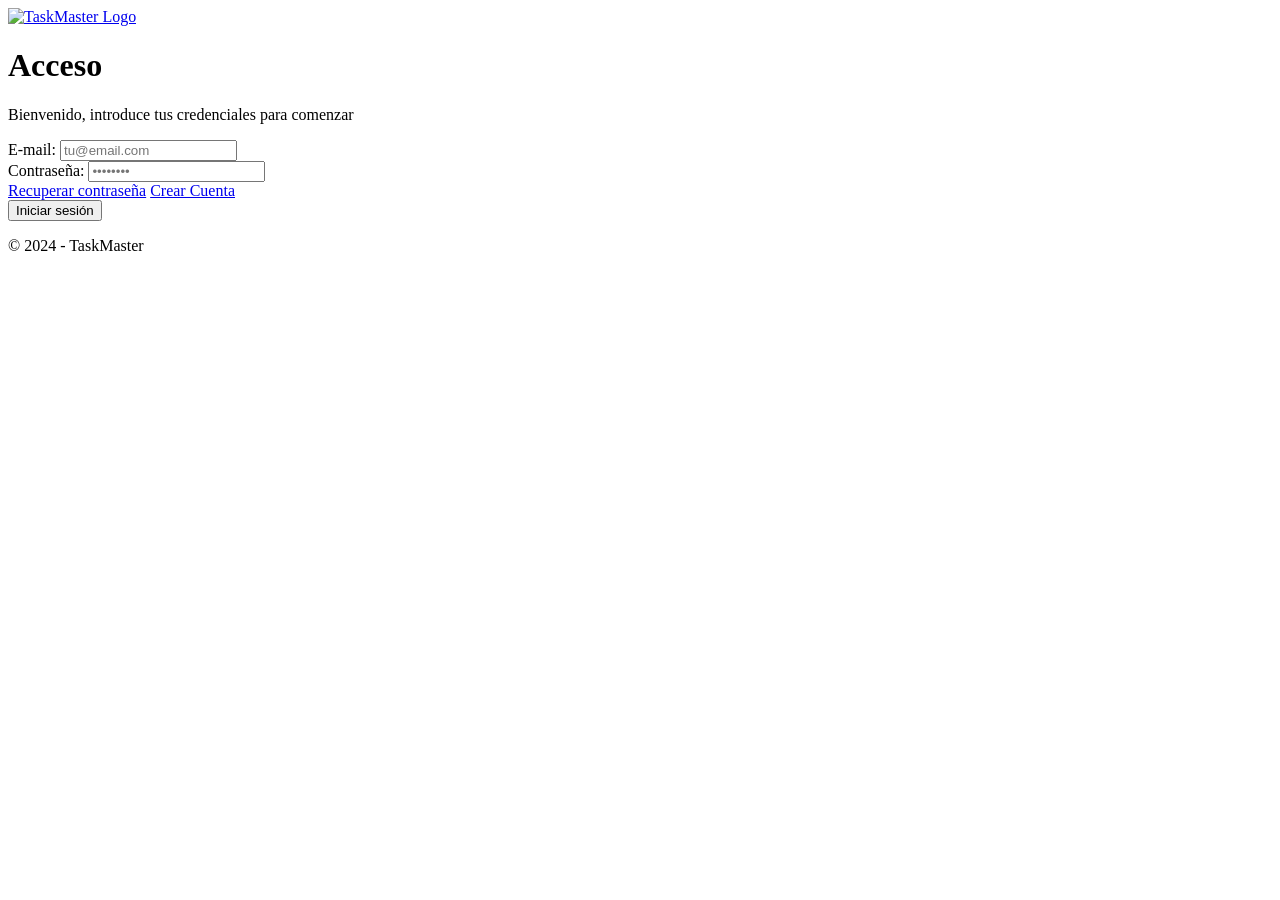
==== taskMaster/src/html/index.html @ b109d9be "Initial commit - add base files (HTML, CSS, JS)" ====
<!DOCTYPE html>
<html lang="en">
<head>
    <meta charset="UTF-8">
    <meta name="viewport" content="width=device-width, initial-scale=1.0">
    <title>TaskMaster</title>
    <meta name="description" content="TaskMaster es una herramienta digital que te ayuda a organizar,
    planificar y controlar todas las tareas y actividades necesarias para llevar a cabo un proyecto
    de manera eficiente">
    <meta name="keywords" content="Gestion, proyectos, TaskMaster">
    <link rel="shortcut icon" href="img/logonew.png">
    <link rel="stylesheet" href="style.css">
</head>
<body>
    <div class="login-container">
        <div class="login-card">
            <div class="logo-section">
                <a href="HTML/login.html">
                    <img class="logo" src="img/name-logonew.png" alt="TaskMaster Logo">
                </a>
            </div>
            <div class="login-content">
                <h1 class="login-title">Acceso</h1>
                <p class="login-subtitle">Bienvenido, introduce tus credenciales para comenzar</p>
                <form class="login-form">
                    <div class="form-group">
                        <label class="form-label" for="email">E-mail:</label>
                        <input class="form-input" type="email" id="email" name="email" required placeholder="tu@email.com">
                    </div>
                    <div class="form-group">
                        <label class="form-label" for="password">Contraseña:</label>
                        <input class="form-input" type="password" id="password" name="password" required placeholder="••••••••">
                    </div>
                    <div class="form-links">
                        <a href="#" id="recover" class="link">Recuperar contraseña</a>
                        <a href="#" id="create" class="link">Crear Cuenta</a>
                    </div>
                    <button type="submit" id="login" class="btn-login">Iniciar sesión</button>
                </form>
            </div>
        </div>
    </div>

    <footer class="footer">
        <p>&copy; 2024 - TaskMaster</p>
    </footer>
    <script src="index.js"></script>
</body>
</html>
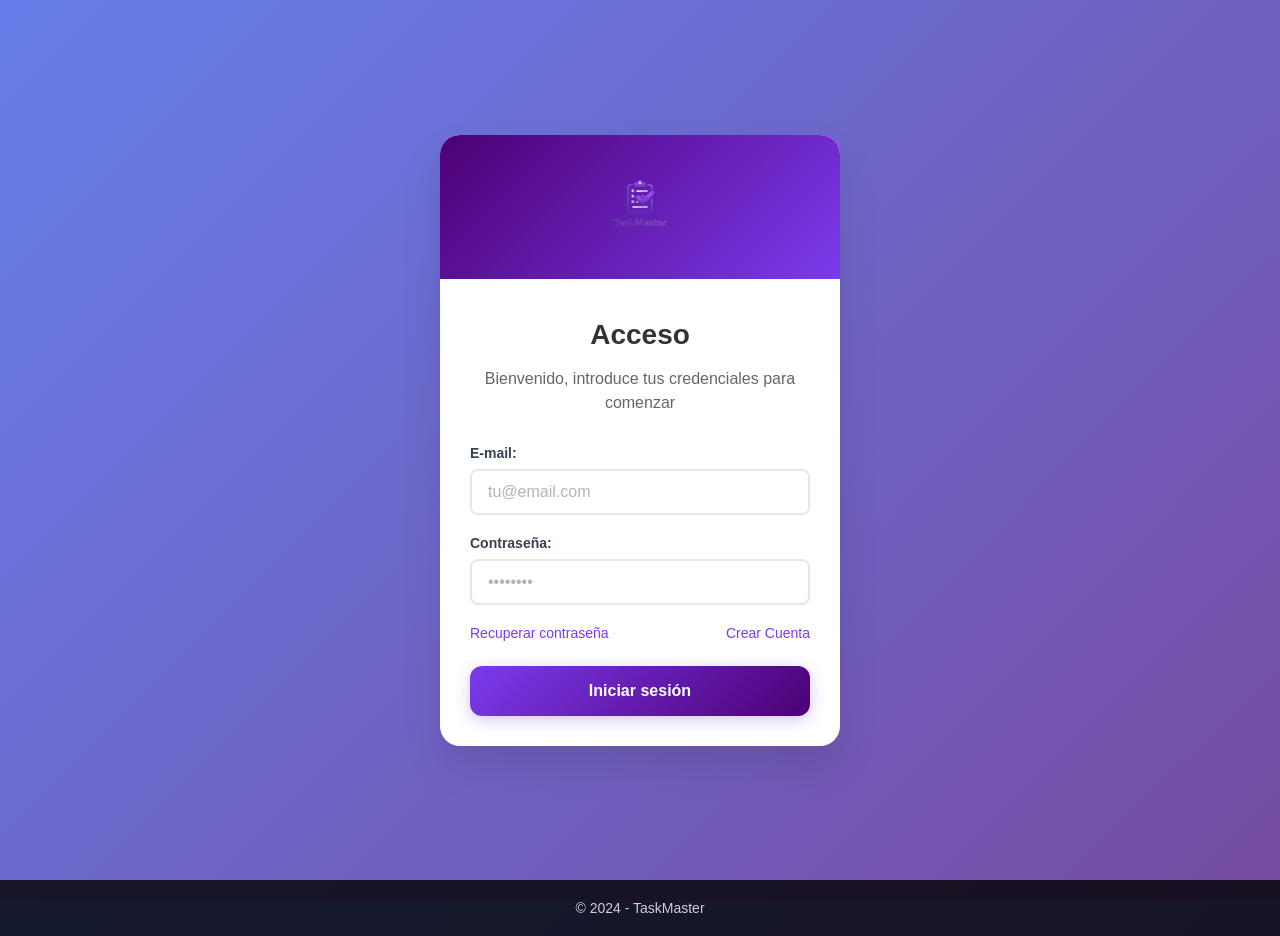
==== commit a89f2605: "solution to routing problems" ====
--- a/taskMaster/src/html/index.html
+++ b/taskMaster/src/html/index.html
@@ -8,15 +8,15 @@
     planificar y controlar todas las tareas y actividades necesarias para llevar a cabo un proyecto
     de manera eficiente">
     <meta name="keywords" content="Gestion, proyectos, TaskMaster">
-    <link rel="shortcut icon" href="img/logonew.png">
-    <link rel="stylesheet" href="style.css">
+    <link rel="shortcut icon" href="../../img/logonew.png">
+    <link rel="stylesheet" href="../css/style.css">
 </head>
 <body>
     <div class="login-container">
         <div class="login-card">
             <div class="logo-section">
                 <a href="HTML/login.html">
-                    <img class="logo" src="img/name-logonew.png" alt="TaskMaster Logo">
+                    <img class="logo" src="../../img/name-logonew.png" alt="TaskMaster Logo">
                 </a>
             </div>
             <div class="login-content">
@@ -44,6 +44,6 @@
     <footer class="footer">
         <p>&copy; 2024 - TaskMaster</p>
     </footer>
-    <script src="index.js"></script>
+    <script src="../js/index.js"></script>
 </body>
-</html>+</html>
--- a/taskMaster/src/css/style.css
+++ b/taskMaster/src/css/style.css
@@ -0,0 +1,986 @@
+/* Global Styles */
+body, html {
+    margin: 0;
+    padding: 0;
+    font-family: 'Segoe UI', Tahoma, Geneva, Verdana, sans-serif;
+    height: 100%;
+    background: linear-gradient(135deg, #667eea 0%, #764ba2 100%);
+    display: flex;
+    flex-direction: column;
+    min-height: 100vh;
+}
+
+/* Login Container - Centered Layout */
+.login-container {
+    flex: 1;
+    display: flex;
+    justify-content: center;
+    align-items: center;
+    padding: 20px;
+    min-height: calc(100vh - 60px); /* Account for footer */
+}
+
+.login-card {
+    background: white;
+    border-radius: 20px;
+    box-shadow: 0 20px 40px rgba(0, 0, 0, 0.1);
+    width: 100%;
+    max-width: 400px;
+    overflow: hidden;
+    animation: slideUp 0.5s ease-out;
+}
+
+@keyframes slideUp {
+    from {
+        opacity: 0;
+        transform: translateY(30px);
+    }
+    to {
+        opacity: 1;
+        transform: translateY(0);
+    }
+}
+
+/* Logo Section */
+.logo-section {
+    background: linear-gradient(135deg, #4c0074 0%, #7c3aed 100%);
+    padding: 30px 20px;
+    text-align: center;
+}
+
+.logo {
+    width: 120px;
+    height: auto;
+    transition: transform 0.3s ease;
+}
+
+.logo:hover {
+    transform: scale(1.05);
+}
+
+/* Login Content */
+.login-content {
+    padding: 40px 30px 30px;
+}
+
+.login-title {
+    font-size: 28px;
+    font-weight: 700;
+    color: #333;
+    margin: 0 0 10px 0;
+    text-align: center;
+}
+
+.login-subtitle {
+    color: #666;
+    font-size: 16px;
+    text-align: center;
+    margin-bottom: 30px;
+    line-height: 1.5;
+}
+
+/* Form Styles */
+.login-form {
+    width: 100%;
+}
+
+.form-group {
+    margin-bottom: 20px;
+}
+
+.form-label {
+    display: block;
+    font-weight: 600;
+    color: #333;
+    margin-bottom: 8px;
+    font-size: 14px;
+}
+
+.form-input {
+    width: 100%;
+    padding: 15px 20px;
+    border: 2px solid #e1e5e9;
+    border-radius: 12px;
+    font-size: 16px;
+    transition: all 0.3s ease;
+    box-sizing: border-box;
+    background-color: #f8f9fa;
+}
+
+.form-input:focus {
+    outline: none;
+    border-color: #7c3aed;
+    background-color: white;
+    box-shadow: 0 0 0 3px rgba(124, 58, 237, 0.1);
+}
+
+.form-input::placeholder {
+    color: #adb5bd;
+}
+
+/* Form Links */
+.form-links {
+    display: flex;
+    justify-content: space-between;
+    margin-bottom: 25px;
+}
+
+.link {
+    color: #7c3aed;
+    text-decoration: none;
+    font-size: 14px;
+    font-weight: 500;
+    transition: color 0.3s ease;
+}
+
+.link:hover {
+    color: #4c0074;
+    text-decoration: underline;
+}
+
+/* Login Button */
+.btn-login {
+    width: 100%;
+    background: linear-gradient(135deg, #7c3aed 0%, #4c0074 100%);
+    color: white;
+    border: none;
+    padding: 16px 20px;
+    border-radius: 12px;
+    font-size: 16px;
+    font-weight: 600;
+    cursor: pointer;
+    transition: all 0.3s ease;
+    box-shadow: 0 4px 15px rgba(124, 58, 237, 0.3);
+}
+
+.btn-login:hover {
+    transform: translateY(-2px);
+    box-shadow: 0 6px 20px rgba(124, 58, 237, 0.4);
+}
+
+.btn-login:active {
+    transform: translateY(0);
+}
+
+/* Footer */
+.footer {
+    text-align: center;
+    padding: 20px;
+    color: white;
+    background: rgba(0, 0, 0, 0.8);
+    margin-top: auto;
+}
+
+.footer p {
+    margin: 0;
+    font-size: 14px;
+    opacity: 0.8;
+}
+
+/* Responsive Design */
+@media (max-width: 480px) {
+    .login-card {
+        margin: 20px;
+        max-width: none;
+    }
+
+    .login-content {
+        padding: 30px 20px 20px;
+    }
+
+    .login-title {
+        font-size: 24px;
+    }
+
+    .form-links {
+        flex-direction: column;
+        gap: 10px;
+    }
+}
+
+/* ===== DASHBOARD STYLES ===== */
+
+.dashboard-body {
+    font-family: 'Segoe UI', Tahoma, Geneva, Verdana, sans-serif;
+    margin: 0;
+    padding: 0;
+    background-color: #f8fafc;
+    min-height: 100vh;
+}
+
+.dashboard-container {
+    display: flex;
+    min-height: 100vh;
+}
+
+/* Sidebar */
+.dashboard-sidebar {
+    width: 280px;
+    background: linear-gradient(180deg, #4c0074 0%, #7c3aed 100%);
+    color: white;
+    padding: 0;
+    box-shadow: 2px 0 10px rgba(0, 0, 0, 0.1);
+    position: fixed;
+    height: 100vh;
+    overflow-y: auto;
+    z-index: 1000;
+}
+
+.sidebar-header {
+    padding: 30px 25px;
+    border-bottom: 1px solid rgba(255, 255, 255, 0.1);
+    text-align: center;
+}
+
+.sidebar-logo {
+    width: 220px;
+    height: auto;
+    margin-bottom: 15px;
+}
+
+.sidebar-title {
+    font-size: 20px;
+    font-weight: 700;
+    margin: 0;
+    color: white;
+}
+
+.sidebar-nav {
+    padding: 20px 0;
+}
+
+.nav-link {
+    display: flex;
+    align-items: center;
+    padding: 15px 25px;
+    color: rgba(255, 255, 255, 0.8);
+    text-decoration: none;
+    transition: all 0.3s ease;
+    border-left: 4px solid transparent;
+}
+
+.nav-link:hover {
+    background-color: rgba(255, 255, 255, 0.1);
+    color: white;
+    border-left-color: rgba(255, 255, 255, 0.5);
+}
+
+.nav-link.active {
+    background-color: rgba(255, 255, 255, 0.15);
+    color: white;
+    border-left-color: white;
+}
+
+.nav-icon {
+    width: 20px;
+    height: 20px;
+    margin-right: 15px;
+    flex-shrink: 0;
+}
+
+/* Main Content */
+.dashboard-main {
+    flex: 1;
+    margin-left: 280px;
+    background-color: #f8fafc;
+}
+
+/* Header */
+.dashboard-header {
+    background: white;
+    padding: 25px 30px;
+    border-bottom: 1px solid #e2e8f0;
+    display: flex;
+    justify-content: space-between;
+    align-items: center;
+    box-shadow: 0 1px 3px rgba(0, 0, 0, 0.1);
+}
+
+.header-left .page-title {
+    font-size: 28px;
+    font-weight: 700;
+    color: #1a202c;
+    margin: 0 0 5px 0;
+}
+
+.header-left .page-subtitle {
+    color: #718096;
+    margin: 0;
+    font-size: 16px;
+}
+
+.header-right {
+    display: flex;
+    align-items: center;
+    gap: 20px;
+}
+
+.btn-secondary {
+    display: flex;
+    align-items: center;
+    gap: 8px;
+    padding: 10px 16px;
+    background-color: #e2e8f0;
+    color: #4a5568;
+    border: none;
+    border-radius: 8px;
+    font-weight: 500;
+    cursor: pointer;
+    transition: all 0.3s ease;
+}
+
+.btn-secondary:hover {
+    background-color: #cbd5e0;
+}
+
+.btn-icon {
+    width: 18px;
+    height: 18px;
+}
+
+.user-profile {
+    display: flex;
+    align-items: center;
+    gap: 12px;
+    padding: 8px 12px;
+    border-radius: 12px;
+    background-color: #f7fafc;
+    cursor: pointer;
+    transition: background-color 0.3s ease;
+}
+
+.user-profile:hover {
+    background-color: #edf2f7;
+}
+
+.user-avatar {
+    width: 40px;
+    height: 40px;
+    border-radius: 50%;
+    object-fit: cover;
+}
+
+.user-name {
+    font-weight: 600;
+    color: #2d3748;
+}
+
+.dropdown-icon {
+    width: 16px;
+    height: 16px;
+    color: #718096;
+}
+
+/* Dashboard Content */
+.dashboard-content {
+    padding: 30px;
+}
+
+/* Stats Grid */
+.stats-grid {
+    display: grid;
+    grid-template-columns: repeat(auto-fit, minmax(250px, 1fr));
+    gap: 20px;
+    margin-bottom: 40px;
+}
+
+.stat-card {
+    background: white;
+    padding: 25px;
+    border-radius: 12px;
+    box-shadow: 0 2px 10px rgba(0, 0, 0, 0.08);
+    display: flex;
+    align-items: center;
+    gap: 20px;
+    transition: transform 0.3s ease, box-shadow 0.3s ease;
+}
+
+.stat-card:hover {
+    transform: translateY(-2px);
+    box-shadow: 0 4px 20px rgba(0, 0, 0, 0.12);
+}
+
+.stat-icon {
+    width: 50px;
+    height: 50px;
+    background: linear-gradient(135deg, #7c3aed 0%, #4c0074 100%);
+    border-radius: 12px;
+    display: flex;
+    align-items: center;
+    justify-content: center;
+    color: white;
+    flex-shrink: 0;
+}
+
+.stat-icon svg {
+    width: 24px;
+    height: 24px;
+}
+
+.stat-content h3 {
+    font-size: 28px;
+    font-weight: 700;
+    color: #1a202c;
+    margin: 0 0 5px 0;
+}
+
+.stat-content p {
+    color: #718096;
+    margin: 0;
+    font-size: 14px;
+}
+
+/* Projects Section */
+.projects-section {
+    background: white;
+    border-radius: 12px;
+    padding: 30px;
+    box-shadow: 0 2px 10px rgba(0, 0, 0, 0.08);
+}
+
+.section-header {
+    display: flex;
+    justify-content: space-between;
+    align-items: center;
+    margin-bottom: 25px;
+}
+
+.section-actions {
+    display: flex;
+    gap: 12px;
+    align-items: center;
+}
+
+.section-title {
+    font-size: 24px;
+    font-weight: 700;
+    color: #1a202c;
+    margin: 0;
+}
+
+.btn-primary {
+    background: linear-gradient(135deg, #7c3aed 0%, #4c0074 100%);
+    color: white;
+    border: none;
+    padding: 12px 24px;
+    border-radius: 8px;
+    font-weight: 600;
+    cursor: pointer;
+    transition: all 0.3s ease;
+    text-decoration: none;
+    display: inline-block;
+}
+
+.btn-primary:hover {
+    transform: translateY(-2px);
+    box-shadow: 0 4px 15px rgba(124, 58, 237, 0.3);
+}
+
+/* Projects Grid */
+.projects-grid {
+    display: grid;
+    grid-template-columns: repeat(auto-fit, minmax(350px, 1fr));
+    gap: 20px;
+}
+
+.project-card-modern {
+    border: 1px solid #e2e8f0;
+    border-radius: 12px;
+    padding: 20px;
+    transition: all 0.3s ease;
+    background: white;
+}
+
+.project-card-modern:hover {
+    box-shadow: 0 4px 20px rgba(0, 0, 0, 0.1);
+    border-color: #7c3aed;
+    transform: translateY(-2px);
+    cursor: pointer;
+}
+
+.project-header {
+    display: flex;
+    justify-content: space-between;
+    align-items: flex-start;
+    margin-bottom: 12px;
+}
+
+.project-title {
+    font-size: 18px;
+    font-weight: 600;
+    color: #1a202c;
+    margin: 0;
+}
+
+.project-status {
+    padding: 4px 12px;
+    border-radius: 20px;
+    font-size: 12px;
+    font-weight: 600;
+    text-transform: uppercase;
+}
+
+.status-active {
+    background-color: #dcfce7;
+    color: #166534;
+}
+
+.status-completed {
+    background-color: #dbeafe;
+    color: #1e40af;
+}
+
+.status-pending {
+    background-color: #fef3c7;
+    color: #92400e;
+}
+
+.project-description {
+    color: #718096;
+    margin: 0 0 15px 0;
+    line-height: 1.5;
+}
+
+.project-meta {
+    display: flex;
+    justify-content: space-between;
+    align-items: center;
+}
+
+.project-date {
+    font-size: 14px;
+    color: #a0aec0;
+}
+
+.project-progress {
+    display: flex;
+    align-items: center;
+    gap: 10px;
+}
+
+.progress-bar {
+    width: 80px;
+    height: 6px;
+    background-color: #e2e8f0;
+    border-radius: 3px;
+    overflow: hidden;
+}
+
+.progress-fill {
+    height: 100%;
+    background: linear-gradient(90deg, #7c3aed 0%, #4c0074 100%);
+    border-radius: 3px;
+    transition: width 0.3s ease;
+}
+
+.progress-text {
+    font-size: 14px;
+    font-weight: 600;
+    color: #4a5568;
+}
+
+/* Responsive Design for Dashboard */
+@media (max-width: 1024px) {
+    .dashboard-sidebar {
+        width: 240px;
+    }
+
+    .dashboard-main {
+        margin-left: 240px;
+    }
+}
+
+@media (max-width: 768px) {
+    .dashboard-sidebar {
+        transform: translateX(-100%);
+        transition: transform 0.3s ease;
+    }
+
+    .dashboard-sidebar.open {
+        transform: translateX(0);
+    }
+
+    .dashboard-main {
+        margin-left: 0;
+    }
+
+    .dashboard-header {
+        padding: 20px;
+        flex-direction: column;
+        gap: 15px;
+        text-align: center;
+    }
+
+    .header-left .page-title {
+        font-size: 24px;
+    }
+
+    .stats-grid {
+        grid-template-columns: 1fr;
+    }
+
+    .projects-grid {
+        grid-template-columns: 1fr;
+    }
+
+    .section-header {
+        flex-direction: column;
+        gap: 15px;
+        text-align: center;
+    }
+}
+
+@media (max-width: 480px) {
+    .dashboard-content {
+        padding: 20px;
+    }
+
+    .projects-section {
+        padding: 20px;
+    }
+
+    .project-card-modern {
+        padding: 15px;
+    }
+
+    .header-right {
+        flex-direction: column;
+        gap: 10px;
+    }
+}
+
+/* ===== PROJECT PAGE STYLES ===== */
+
+/* Modal Styles */
+.modal-overlay {
+    display: none;
+    position: fixed;
+    top: 0;
+    left: 0;
+    width: 100%;
+    height: 100%;
+    background-color: rgba(0, 0, 0, 0.5);
+    z-index: 1000;
+    animation: fadeIn 0.3s ease;
+}
+
+.modal-overlay.show {
+    display: flex;
+    align-items: center;
+    justify-content: center;
+}
+
+.modal-container {
+    background: white;
+    border-radius: 12px;
+    box-shadow: 0 20px 60px rgba(0, 0, 0, 0.3);
+    max-width: 600px;
+    width: 90%;
+    max-height: 90vh;
+    overflow-y: auto;
+    animation: slideIn 0.3s ease;
+}
+
+@keyframes fadeIn {
+    from { opacity: 0; }
+    to { opacity: 1; }
+}
+
+@keyframes slideIn {
+    from { transform: translateY(-50px); opacity: 0; }
+    to { transform: translateY(0); opacity: 1; }
+}
+
+.modal-content {
+    padding: 0;
+}
+
+.modal-header {
+    display: flex;
+    justify-content: space-between;
+    align-items: center;
+    padding: 24px 30px;
+    border-bottom: 1px solid #e2e8f0;
+}
+
+.modal-title {
+    font-size: 24px;
+    font-weight: 700;
+    color: #1a202c;
+    margin: 0;
+}
+
+.modal-close {
+    background: none;
+    border: none;
+    color: #718096;
+    cursor: pointer;
+    padding: 8px;
+    border-radius: 6px;
+    transition: all 0.3s ease;
+}
+
+.modal-close:hover {
+    background-color: #f7fafc;
+    color: #2d3748;
+}
+
+.modal-form {
+    padding: 30px;
+}
+
+.form-row {
+    display: flex;
+    gap: 20px;
+    margin-bottom: 20px;
+}
+
+.form-row:last-child {
+    margin-bottom: 0;
+}
+
+.form-group {
+    flex: 1;
+    display: flex;
+    flex-direction: column;
+}
+
+.form-label {
+    font-size: 14px;
+    font-weight: 600;
+    color: #374151;
+    margin-bottom: 8px;
+}
+
+.form-input,
+.form-select,
+.form-textarea {
+    padding: 12px 16px;
+    border: 2px solid #e2e8f0;
+    border-radius: 8px;
+    font-size: 16px;
+    transition: all 0.3s ease;
+    background-color: #ffffff;
+}
+
+.form-input:focus,
+.form-select:focus,
+.form-textarea:focus {
+    outline: none;
+    border-color: #7c3aed;
+    box-shadow: 0 0 0 3px rgba(124, 58, 237, 0.1);
+}
+
+.form-textarea {
+    resize: vertical;
+    min-height: 80px;
+}
+
+.form-select {
+    cursor: pointer;
+}
+
+.modal-actions {
+    display: flex;
+    justify-content: flex-end;
+    gap: 12px;
+    margin-top: 30px;
+    padding-top: 20px;
+    border-top: 1px solid #e2e8f0;
+}
+
+/* Table Styles */
+.table-container {
+    overflow-x: auto;
+    border-radius: 8px;
+    box-shadow: 0 2px 10px rgba(0, 0, 0, 0.08);
+}
+
+.tasks-table {
+    width: 100%;
+    border-collapse: collapse;
+    background: white;
+    font-size: 14px;
+}
+
+.tasks-table thead th {
+    background: linear-gradient(135deg, #7c3aed 0%, #4c0074 100%);
+    color: white;
+    padding: 16px 12px;
+    text-align: left;
+    font-weight: 600;
+    font-size: 13px;
+    text-transform: uppercase;
+    letter-spacing: 0.5px;
+    border: none;
+}
+
+.tasks-table tbody td {
+    padding: 16px 12px;
+    border-bottom: 1px solid #e2e8f0;
+    vertical-align: middle;
+}
+
+.tasks-table tbody tr:hover {
+    background-color: #f8fafc;
+}
+
+.tasks-table tbody tr:last-child td {
+    border-bottom: none;
+}
+
+/* Status and Priority Badges */
+.status-badge {
+    display: inline-flex;
+    align-items: center;
+    padding: 6px 12px;
+    border-radius: 20px;
+    font-size: 12px;
+    font-weight: 600;
+    text-transform: uppercase;
+    letter-spacing: 0.5px;
+}
+
+.status-in-progress {
+    background-color: #dbeafe;
+    color: #1e40af;
+}
+
+.status-completed {
+    background-color: #dcfce7;
+    color: #166534;
+}
+
+.status-pending {
+    background-color: #fef3c7;
+    color: #92400e;
+}
+
+.priority-high {
+    background-color: #fee2e2;
+    color: #dc2626;
+}
+
+.priority-medium {
+    background-color: #fef3c7;
+    color: #d97706;
+}
+
+.priority-low {
+    background-color: #dcfce7;
+    color: #16a34a;
+}
+
+/* Action Buttons */
+.action-buttons {
+    display: flex;
+    gap: 8px;
+}
+
+.btn-action {
+    padding: 8px 12px;
+    border: none;
+    border-radius: 6px;
+    font-size: 12px;
+    font-weight: 600;
+    cursor: pointer;
+    transition: all 0.3s ease;
+    display: inline-flex;
+    align-items: center;
+    gap: 6px;
+}
+
+.btn-edit {
+    background-color: #e0f2fe;
+    color: #0277bd;
+}
+
+.btn-edit:hover {
+    background-color: #b3e5fc;
+}
+
+.btn-delete {
+    background-color: #ffebee;
+    color: #d32f2f;
+}
+
+.btn-delete:hover {
+    background-color: #ffcdd2;
+}
+
+/* Responsive Table */
+@media (max-width: 768px) {
+    .tasks-table {
+        font-size: 12px;
+    }
+
+    .tasks-table thead th,
+    .tasks-table tbody td {
+        padding: 12px 8px;
+    }
+
+    .form-row {
+        flex-direction: column;
+        gap: 15px;
+    }
+
+    .modal-form {
+        padding: 20px;
+    }
+
+    .modal-header {
+        padding: 20px;
+    }
+}
+
+@media (max-width: 480px) {
+    .modal-container {
+        width: 95%;
+        margin: 20px;
+    }
+
+    .modal-actions {
+        flex-direction: column;
+    }
+
+    .btn-secondary,
+    .btn-primary {
+        width: 100%;
+    }
+}
+
+/* ===== EMPTY STATE STYLES ===== */
+
+.empty-state {
+    text-align: center;
+    padding: 60px 20px;
+    color: #718096;
+}
+
+.empty-state-icon {
+    width: 80px;
+    height: 80px;
+    margin: 0 auto 20px;
+    color: #cbd5e0;
+}
+
+.empty-state-icon svg {
+    width: 100%;
+    height: 100%;
+}
+
+.empty-state-title {
+    font-size: 24px;
+    font-weight: 600;
+    color: #2d3748;
+    margin: 0 0 10px 0;
+}
+
+.empty-state-description {
+    font-size: 16px;
+    margin: 0 0 30px 0;
+    line-height: 1.5;
+    max-width: 400px;
+    margin-left: auto;
+    margin-right: auto;
+}
